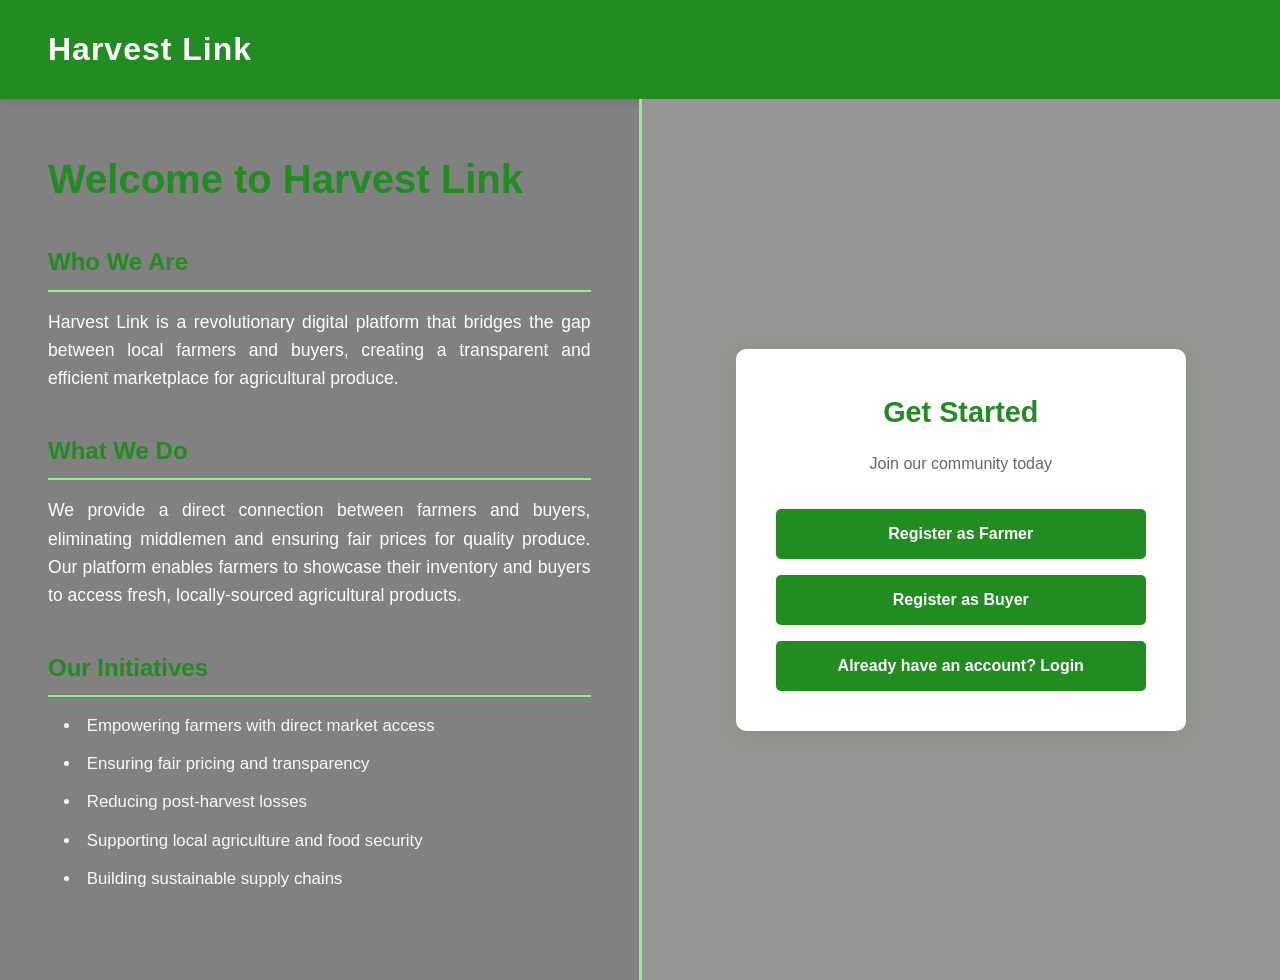
==== templates/index.html @ 9ff5ca47 "working" ====
<!DOCTYPE html>
<html lang="en">
<head>
    <meta charset="UTF-8">
    <meta name="viewport" content="width=device-width, initial-scale=1.0">
    <title>Harvest Link - Connecting Farmers & Buyers</title>
    <link rel="stylesheet" href="/static/css/styles.css">
</head>
<body>
    <div class="landing-page">
        <header>
            <div class="logo">Harvest Link</div>
        </header>

        <div class="main-content">
            <div class="left-half">
    <div class="about-section">
        <h1>Welcome to Harvest Link</h1>

        <div class="info-block">
            <h2>Who We Are</h2>
            <p>Harvest Link is a revolutionary digital platform that bridges the gap between local farmers and buyers, creating a transparent and efficient marketplace for agricultural produce.</p>
        </div>

        <div class="info-block">
            <h2>What We Do</h2>
            <p>We provide a direct connection between farmers and buyers, eliminating middlemen and ensuring fair prices for quality produce. Our platform enables farmers to showcase their inventory and buyers to access fresh, locally-sourced agricultural products.</p>
        </div>

        <div class="info-block">
            <h2>Our Initiatives</h2>
            <ul>
                <li>Empowering farmers with direct market access</li>
                <li>Ensuring fair pricing and transparency</li>
                <li>Reducing post-harvest losses</li>
                <li>Supporting local agriculture and food security</li>
                <li>Building sustainable supply chains</li>
            </ul>
        </div>
    </div>
</div>

            <div class="right-half">
                <video class="background-video" autoplay muted loop>
                    <source src="/static/videos/bg-video.mp4" type="video/mp4">
                </video>

    <div class="video-overlay"></div>
                <div class="auth-container" id="authContainer">
                    <div class="auth-panel" id="choicePanel">
                        <h2>Get Started</h2>
                        <p>Join our community today</p>
                        <div class="button-group">
                            <button class="btn btn-primary" onclick="showRegisterFarmer()">Register as Farmer</button>
                            <button class="btn btn-primary" onclick="showRegisterBuyer()">Register as Buyer</button>
                            <button class="btn btn-secondary" onclick="showLogin()">Already have an account? Login</button>
                        </div>
                    </div>

                    <div class="auth-panel hidden" id="registerFarmerPanel">
                        <h2>Register as Farmer</h2>
                        <form id="farmerRegisterForm" onsubmit="registerFarmer(event)">
                            <div class="form-row">
                                <input type="text" id="farmerFirstName" placeholder="First Name" required>
                                <input type="text" id="farmerLastName" placeholder="Last Name" required>
                            </div>
                            <input type="email" id="farmerEmail" placeholder="Email" required>
                            <input type="tel" id="farmerPhone" placeholder="Phone Number" required>
                            <input type="date" id="farmerDOB" placeholder="Date of Birth" required>
                            <select id="farmerGender" required>
                                <option value="">Select Gender</option>
                                <option value="male">Male</option>
                                <option value="female">Female</option>
                                <option value="other">Other</option>
                            </select>
                            <input type="number" id="farmerExperience" placeholder="Years of Practice" min="0" required>
                            <select id="farmerState" required>
                                <option value="">Select State</option>
                                <option value="Andhra Pradesh">Andhra Pradesh</option>
                                <option value="Arunachal Pradesh">Arunachal Pradesh</option>
                                <option value="Assam">Assam</option>
                                <option value="Bihar">Bihar</option>
                                <option value="Chhattisgarh">Chhattisgarh</option>
                                <option value="Goa">Goa</option>
                                <option value="Gujarat">Gujarat</option>
                                <option value="Haryana">Haryana</option>
                                <option value="Himachal Pradesh">Himachal Pradesh</option>
                                <option value="Jharkhand">Jharkhand</option>
                                <option value="Karnataka">Karnataka</option>
                                <option value="Kerala">Kerala</option>
                                <option value="Madhya Pradesh">Madhya Pradesh</option>
                                <option value="Maharashtra">Maharashtra</option>
                                <option value="Manipur">Manipur</option>
                                <option value="Meghalaya">Meghalaya</option>
                                <option value="Mizoram">Mizoram</option>
                                <option value="Nagaland">Nagaland</option>
                                <option value="Odisha">Odisha</option>
                                <option value="Punjab">Punjab</option>
                                <option value="Rajasthan">Rajasthan</option>
                                <option value="Sikkim">Sikkim</option>
                                <option value="Tamil Nadu">Tamil Nadu</option>
                                <option value="Telangana">Telangana</option>
                                <option value="Tripura">Tripura</option>
                                <option value="Uttar Pradesh">Uttar Pradesh</option>
                                <option value="Uttarakhand">Uttarakhand</option>
                                <option value="West Bengal">West Bengal</option>
                            </select>
                            <input type="password" id="farmerPassword" placeholder="Password" required>
                            <input type="password" id="farmerConfirmPassword" placeholder="Confirm Password" required>
                            <button type="submit" class="btn btn-primary">Register</button>
                            <button type="button" class="btn btn-secondary" onclick="showChoice()">Back</button>
                        </form>
                    </div>

                    <div class="auth-panel hidden" id="registerBuyerPanel">
                        <h2>Register as Buyer</h2>
                        <form id="buyerRegisterForm" onsubmit="registerBuyer(event)">
                            <div class="form-row">
                                <input type="text" id="buyerFirstName" placeholder="First Name" required>
                                <input type="text" id="buyerLastName" placeholder="Last Name" required>
                            </div>
                            <input type="email" id="buyerEmail" placeholder="Email" required>
                            <input type="tel" id="buyerPhone" placeholder="Phone Number" required>
                            <input type="date" id="buyerDOB" placeholder="Date of Birth" required>
                            <select id="buyerGender" required>
                                <option value="">Select Gender</option>
                                <option value="male">Male</option>
                                <option value="female">Female</option>
                                <option value="other">Other</option>
                            </select>
                            <select id="buyerState" required>
                                <option value="">Select State</option>
                                <option value="Andhra Pradesh">Andhra Pradesh</option>
                                <option value="Arunachal Pradesh">Arunachal Pradesh</option>
                                <option value="Assam">Assam</option>
                                <option value="Bihar">Bihar</option>
                                <option value="Chhattisgarh">Chhattisgarh</option>
                                <option value="Goa">Goa</option>
                                <option value="Gujarat">Gujarat</option>
                                <option value="Haryana">Haryana</option>
                                <option value="Himachal Pradesh">Himachal Pradesh</option>
                                <option value="Jharkhand">Jharkhand</option>
                                <option value="Karnataka">Karnataka</option>
                                <option value="Kerala">Kerala</option>
                                <option value="Madhya Pradesh">Madhya Pradesh</option>
                                <option value="Maharashtra">Maharashtra</option>
                                <option value="Manipur">Manipur</option>
                                <option value="Meghalaya">Meghalaya</option>
                                <option value="Mizoram">Mizoram</option>
                                <option value="Nagaland">Nagaland</option>
                                <option value="Odisha">Odisha</option>
                                <option value="Punjab">Punjab</option>
                                <option value="Rajasthan">Rajasthan</option>
                                <option value="Sikkim">Sikkim</option>
                                <option value="Tamil Nadu">Tamil Nadu</option>
                                <option value="Telangana">Telangana</option>
                                <option value="Tripura">Tripura</option>
                                <option value="Uttar Pradesh">Uttar Pradesh</option>
                                <option value="Uttarakhand">Uttarakhand</option>
                                <option value="West Bengal">West Bengal</option>
                            </select>
                            <input type="text" id="buyerBusinessName" placeholder="Business Name (Optional)">
                            <input type="password" id="buyerPassword" placeholder="Password" required>
                            <input type="password" id="buyerConfirmPassword" placeholder="Confirm Password" required>
                            <button type="submit" class="btn btn-primary">Register</button>
                            <button type="button" class="btn btn-secondary" onclick="showChoice()">Back</button>
                        </form>
                    </div>

                    <div class="auth-panel hidden" id="loginPanel">
                        <h2>Login</h2>
                        <form id="loginForm" onsubmit="login(event)">
                            <input type="email" id="loginEmail" placeholder="Email" required>
                            <input type="password" id="loginPassword" placeholder="Password" required>
                            <button type="submit" class="btn btn-primary">Login</button>
                            <button type="button" class="btn btn-secondary" onclick="showChoice()">Back</button>
                        </form>
                    </div>
                </div>
            </div>
        </div>
    </div>

    <script src="/static/js/script.js"></script>
</body>
</html>
---- static/css/styles.css ----
/* Reset and Base Styles */
* {
    margin: 0;
    padding: 0;
    box-sizing: border-box;
}

body {
    font-family: 'Segoe UI', Tahoma, Geneva, Verdana, sans-serif;
    background-color: #F5F5F5;
    color: #4A4A4A;
    line-height: 1.6;
}

/* Landing Page Styles */
.landing-page {
    min-height: 100vh;
    display: flex;
    flex-direction: column;
}

header {
    background-color: #228B22;
    padding: 1.5rem 3rem;
    box-shadow: 0 2px 10px rgba(0,0,0,0.1);
}

.logo {
    font-size: 2rem;
    font-weight: bold;
    color: #FFFFFF;
    letter-spacing: 1px;
}

.main-content {
    display: flex;
    flex: 1;
    min-height: calc(100vh - 80px);
}

.left-half, .right-half {
    flex: 1;
    padding: 3rem;
    overflow-y: auto;
    scrollbar-width: none; /* Firefox */
    -ms-overflow-style: none; /* IE 10+ */
}

.left-half::-webkit-scrollbar,
.right-half::-webkit-scrollbar {
    display: none; /* Chrome, Safari, Edge */
}

.left-half {
    background-image: url('images/bg-image.jpeg');
    background-size: cover;
    background-position: center;
    background-repeat: no-repeat;
    border-right: 3px solid #90EE90;
    position: relative;
    overflow-y: auto;
    padding: 3rem;
}

.left-half::before {
    content: '';
    position: absolute;
    top: 0;
    left: 0;
    right: 0;
    bottom: 0;
    background-color: rgba(10, 10, 10, 0.492);
    z-index: 1;
    pointer-events: none;
}

.right-half {
    background-color: #FAF8F5;
    display: flex;
    align-items: center;
    justify-content: center;
    position: relative;
    overflow: hidden;
}

/* About Section */
.about-section {
    position: relative;
    z-index: 2;
}

.about-section h1 {
    color: #228B22;
    font-size: 2.5rem;
    margin-bottom: 2rem;
}

.info-block {
    margin-bottom: 2.5rem;
}

.info-block h2 {
    color: #228B22;
    font-size: 1.5rem;
    margin-bottom: 1rem;
    border-bottom: 2px solid #90EE90;
    padding-bottom: 0.5rem;
}

.info-block p {
    color: #fffefe;
    font-size: 1.1rem;
    margin-bottom: 1rem;
    text-align: justify;
}

.info-block ul {
    list-style-position: inside;
    color: #fff8f8;
    font-size: 1.05rem;
}

.info-block li {
    margin-bottom: 0.7rem;
    padding-left: 1rem;
}

/* Auth Container */
.auth-container {
    background-color: #FFFFFF;
    padding: 2.5rem;
    border-radius: 10px;
    box-shadow: 0 4px 20px rgba(34, 139, 34, 0.15);
    width: 100%;
    max-width: 450px;
    position: relative;
    z-index: 3;
}

.auth-panel h2 {
    color: #228B22;
    margin-bottom: 1rem;
    text-align: center;
    font-size: 1.8rem;
}

.auth-panel p {
    text-align: center;
    color: #666;
    margin-bottom: 2rem;
}

/* Form Styles */
form {
    display: flex;
    flex-direction: column;
    gap: 1rem;
}

.form-row {
    display: flex;
    gap: 1rem;
}

.form-row input {
    flex: 1;
}

input, select, textarea {
    padding: 0.9rem;
    border: 2px solid #90EE90;
    border-radius: 5px;
    font-size: 1rem;
    transition: border-color 0.3s;
    background-color: #FFFFFF;
}

input:focus, select:focus, textarea:focus {
    outline: none;
    border-color: #228B22;
}

input[type="date"] {
    color: #4A4A4A;
}
.farmers-section {
    margin: 2rem 0;
}
.farmers-section h2 {
    color: #228B22;
    font-size: 2rem;
    margin-bottom: 1rem;
}
.farmers-grid {
    display: grid;
    grid-template-columns: repeat(2, 1fr);
    gap: 2rem;
}
.farmer-card {
    background-color: #FAF8F5;
    border: 2px solid #90EE90;
    border-radius: 10px;
    padding: 1.5rem;
    box-shadow: 0 2px 10px rgba(34, 139, 34, 0.08);
    display: flex;
    flex-direction: column;
    align-items: center;
    max-width: 100%;
    min-width: 0;
}
.farmer-card img {
    width: 300px;
    height: 300px;
    object-fit: cover;
    border-radius: 12px;
    margin-bottom: 1rem;
}
.farmer-description {
    font-size: 1.08rem;
    color: #4A4A4A;
    text-align: center;
    margin: 0;
    line-height: 1.5;
}
@media (max-width: 900px) {
    .farmers-grid {
        grid-template-columns: 1fr;
    }
}


/* Button Styles */
.button-group {
    display: flex;
    flex-direction: column;
    gap: 1rem;
    margin-top: 1rem;
}

.btn {
    padding: 1rem;
    border: none;
    border-radius: 5px;
    font-size: 1rem;
    font-weight: 600;
    cursor: pointer;
    transition: all 0.3s;
    text-align: center;
}

.btn-primary {
    background-color: #228B22;
    color: #FFFFFF;
}

.btn-primary:hover {
    background-color: #1A6B1A;
    transform: translateY(-2px);
    box-shadow: 0 4px 10px rgba(34, 139, 34, 0.3);
}

.btn-secondary {
    background-color: #228B22;
    color: #FFFFFF;
}

.btn-secondary:hover {
    background-color: #228B22;
    transform: translateY(-2px);
}

.btn-danger {
    background-color: #C85A54;
    color: #FFFFFF;
}

.btn-danger:hover {
    background-color: #A84842;
}

.btn-success {
    background-color: #5A8B5A;
    color: #FFFFFF;
}

.btn-success:hover {
    background-color: #4A734A;
}

/* Dashboard Styles */
.dashboard {
    min-height: 100vh;
    background-color: #FAF8F5;
}

.dashboard-header {
    background-color: #228B22;
    padding: 1.2rem 3rem;
    display: flex;
    justify-content: space-between;
    align-items: center;
    box-shadow: 0 2px 10px rgba(0,0,0,0.1);
}

.user-info {
    display: flex;
    align-items: center;
    gap: 1rem;
    position: relative;
}

.user-type {
    background-color: #90EE90;
    padding: 0.5rem 1rem;
    border-radius: 20px;
    color: #FFFFFF;
    font-weight: 600;
    font-size: 0.9rem;
}

.profile-circle {
    width: 45px;
    height: 45px;
    border-radius: 50%;
    background-color: #FFFFFF;
    display: flex;
    align-items: center;
    justify-content: center;
    font-weight: bold;
    color: #228B22;
    cursor: pointer;
    font-size: 1.1rem;
    transition: all 0.3s;
}

.profile-circle:hover {
    background-color: #90EE90;
    transform: scale(1.05);
}

.profile-menu {
    position: absolute;
    top: 60px;
    right: 0;
    background-color: #FFFFFF;
    border-radius: 8px;
    box-shadow: 0 4px 15px rgba(0,0,0,0.2);
    padding: 1rem;
    min-width: 200px;
    z-index: 1000;
}

.profile-name {
    color: #228B22;
    font-weight: 600;
    margin-bottom: 0.8rem;
    padding-bottom: 0.8rem;
    border-bottom: 1px solid #90EE90;
}

.profile-menu button {
    width: 100%;
    padding: 0.6rem;
    background-color: #C85A54;
    color: #FFFFFF;
    border: none;
    border-radius: 5px;
    cursor: pointer;
    font-weight: 600;
    transition: background-color 0.3s;
}

.profile-menu button:hover {
    background-color: #A84842;
}

/* Dashboard Content */
.dashboard-content {
    padding: 2rem 3rem;
    max-width: 1400px;
    margin: 0 auto;
}

.dashboard-section {
    background-color: #FFFFFF;
    border-radius: 10px;
    padding: 2rem;
    margin-bottom: 2rem;
    box-shadow: 0 2px 15px rgba(34, 139, 34, 0.1);
}

.section-header {
    display: flex;
    justify-content: space-between;
    align-items: center;
    margin-bottom: 1.5rem;
    padding-bottom: 1rem;
    border-bottom: 2px solid #90EE90;
}

/* Health Benefits Cards */
.health-cards {
    display: grid;
    grid-template-columns: repeat(auto-fill, minmax(160px, 1fr));
    gap: 1rem;
}

.health-card {
    border: 2px solid #90EE90;
    border-radius: 10px;
    padding: 1rem;
    background-color: #FAF8F5;
    box-shadow: 0 2px 8px rgba(34, 139, 34, 0.1);
    text-align: center;
}

.health-card h3 {
    color: #228B22;
    font-size: 1.2rem;
    margin-bottom: 0.5rem;
}

.health-card ul {
    color: #4A4A4A;
    font-size: 1rem;
    line-height: 1.6;
    list-style-type: disc;
    padding-left: 1.5rem;
    margin: 0;
}

.health-card ul li {
    margin-bottom: 0.6rem;
}

.section-header h2 {
    color: #228B22;
    font-size: 1.8rem;
}

/* Inventory Grid */
.inventory-grid {
    display: grid;
    grid-template-columns: repeat(auto-fill, minmax(300px, 1fr));
    gap: 1.5rem;
}

.inventory-item {
    background-color: #FAF8F5;
    border: 2px solid #90EE90;
    border-radius: 8px;
    padding: 1.5rem;
    transition: all 0.3s;
}

.inventory-item:hover {
    transform: translateY(-5px);
    box-shadow: 0 6px 20px rgba(34, 139, 34, 0.15);
}

.inventory-item h3 {
    color: #228B22;
    font-size: 1.4rem;
    margin-bottom: 1rem;
}

.inventory-details {
    margin-bottom: 1rem;
}

.inventory-details p {
    margin-bottom: 0.5rem;
    color: #4A4A4A;
}

.inventory-details strong {
    color: #228B22;
}

.quality-badge {
    display: inline-block;
    padding: 0.3rem 0.8rem;
    border-radius: 15px;
    font-size: 0.85rem;
    font-weight: 600;
    margin-left: 0.5rem;
}

.quality-excellent {
    background-color: #D4EDDA;
    color: #155724;
}

.quality-average {
    background-color: #FFF3CD;
    color: #856404;
}

.quality-poor {
    background-color: #F8D7DA;
    color: #721C24;
}

.inventory-actions {
    display: flex;
    gap: 0.5rem;
    margin-top: 1rem;
}

.inventory-actions button {
    flex: 1;
    padding: 0.6rem;
    font-size: 0.9rem;
}

/* Orders Container */
.orders-container {
    display: grid;
    grid-template-columns: repeat(auto-fill, minmax(350px, 1fr));
    gap: 1.5rem;
}

.order-card {
    background-color: #FAF8F5;
    border: 2px solid #90EE90;
    border-radius: 8px;
    padding: 1.5rem;
}

.order-card h3 {
    color: #228B22;
    margin-bottom: 1rem;
    font-size: 1.3rem;
}

.order-details p {
    margin-bottom: 0.5rem;
    color: #4A4A4A;
}

.order-details strong {
    color: #228B22;
}

.contact-info {
    background-color: #D0E8D0;
    padding: 1rem;
    border-radius: 5px;
    margin: 1rem 0;
}

.contact-info h4 {
    color: #228B22;
    margin-bottom: 0.5rem;
}

.order-actions {
    margin-top: 1rem;
}

.order-actions button {
    width: 100%;
}

/* Filter Controls */
.filter-controls {
    display: flex;
    gap: 1rem;
    flex-wrap: wrap;
}

.filter-controls input,
.filter-controls select {
    padding: 0.7rem;
    border: 2px solid #90EE90;
    border-radius: 5px;
    font-size: 0.95rem;
}

.filter-controls input {
    flex: 1;
    min-width: 200px;
}

.filter-controls select {
    min-width: 150px;
}

/* Modal Styles */
.modal {
    display: none;
    position: fixed;
    z-index: 1000;
    left: 0;
    top: 0;
    width: 100vw;
    height: 100vh;
    background-color: rgba(0, 0, 0, 0.5);
    align-items: center;
    justify-content: center;
    overflow-y: auto;
}

.modal.hidden {
    display: none;
}

.modal.active {
    display: flex;
}

.modal-content {
    background: white;
    border-radius: 8px;
    padding: 1.5rem 2rem;
    max-width: 500px;
    width: 100%;
    box-shadow: 0 4px 25px rgba(0, 0, 0, 0.15);
    position: relative;
}

.modal-header {
    display: flex;
    justify-content: space-between;
    align-items: center;
    margin-bottom: 1.5rem;
    padding-bottom: 1rem;
    border-bottom: 2px solid #90EE90;
}

.modal-header h2 {
    color: #228B22;
    font-size: 1.6rem;
}

.close {
    cursor: pointer;
    font-size: 1.8rem;
    color: #228B22;
    font-weight: 700;
    position: absolute;
    right: 1rem;
    top: 1rem;
    transition: color 0.3s ease;
}

.close:hover {
    color: #C85A54;
}

/* Utility Classes */
.hidden {
    display: none !important;
}

.empty-state {
    text-align: center;
    padding: 3rem;
    color: #999;
    font-size: 1.1rem;
}

.empty-state p {
    margin-bottom: 1rem;
}

/* Responsive Design */
@media (max-width: 968px) {
    .main-content {
        flex-direction: column;
    }
    .left-half, .right-half {
        padding: 2rem;
    }
    .left-half {
        border-right: none;
        border-bottom: 3px solid #90EE90;
    }
    .dashboard-content {
        padding: 1.5rem;
    }
    .inventory-grid,
    .stock-grid,
    .orders-container {
        grid-template-columns: 1fr;
    }
    .filter-controls {
        flex-direction: column;
    }
    .filter-controls input,
    .filter-controls select {
        width: 100%;
    }
}

@media (max-width: 600px) {
    header, .dashboard-header {
        padding: 1rem;
    }
    .logo {
        font-size: 1.5rem;
    }
    .about-section h1 {
        font-size: 2rem;
    }
    .section-header {
        flex-direction: column;
        align-items: flex-start;
        gap: 1rem;
    }
    .section-header button {
        width: 100%;
    }
    .form-row {
        flex-direction: column;
    }
}

/* Scrollbar Styling */
::-webkit-scrollbar {
    width: 10px;
}

::-webkit-scrollbar-track {
    background: #F5F5F5;
}

::-webkit-scrollbar-thumb {
    background: #90EE90;
    border-radius: 5px;
}

::-webkit-scrollbar-thumb:hover {
    background: #228B22;
}

/* Video Background Styles */
.background-video {
    position: absolute;
    top: 0;
    left: 0;
    width: 100%;
    height: 100%;
    object-fit: cover;
    z-index: 1;
}

.video-overlay {
    position: absolute;
    top: 0;
    left: 0;
    width: 100%;
    height: 100%;
    background-color: rgba(0, 0, 0, 0.4);
    z-index: 2;
}

/* Hide scrollbar for all browsers */
body, .left-half, .right-half, .main-content {
    scrollbar-width: none;       /* Firefox */
    -ms-overflow-style: none;    /* IE 10+ */
}
body::-webkit-scrollbar,
.left-half::-webkit-scrollbar,
.right-half::-webkit-scrollbar,
.main-content::-webkit-scrollbar {
    display: none;               /* Chrome, Safari, Opera */
}
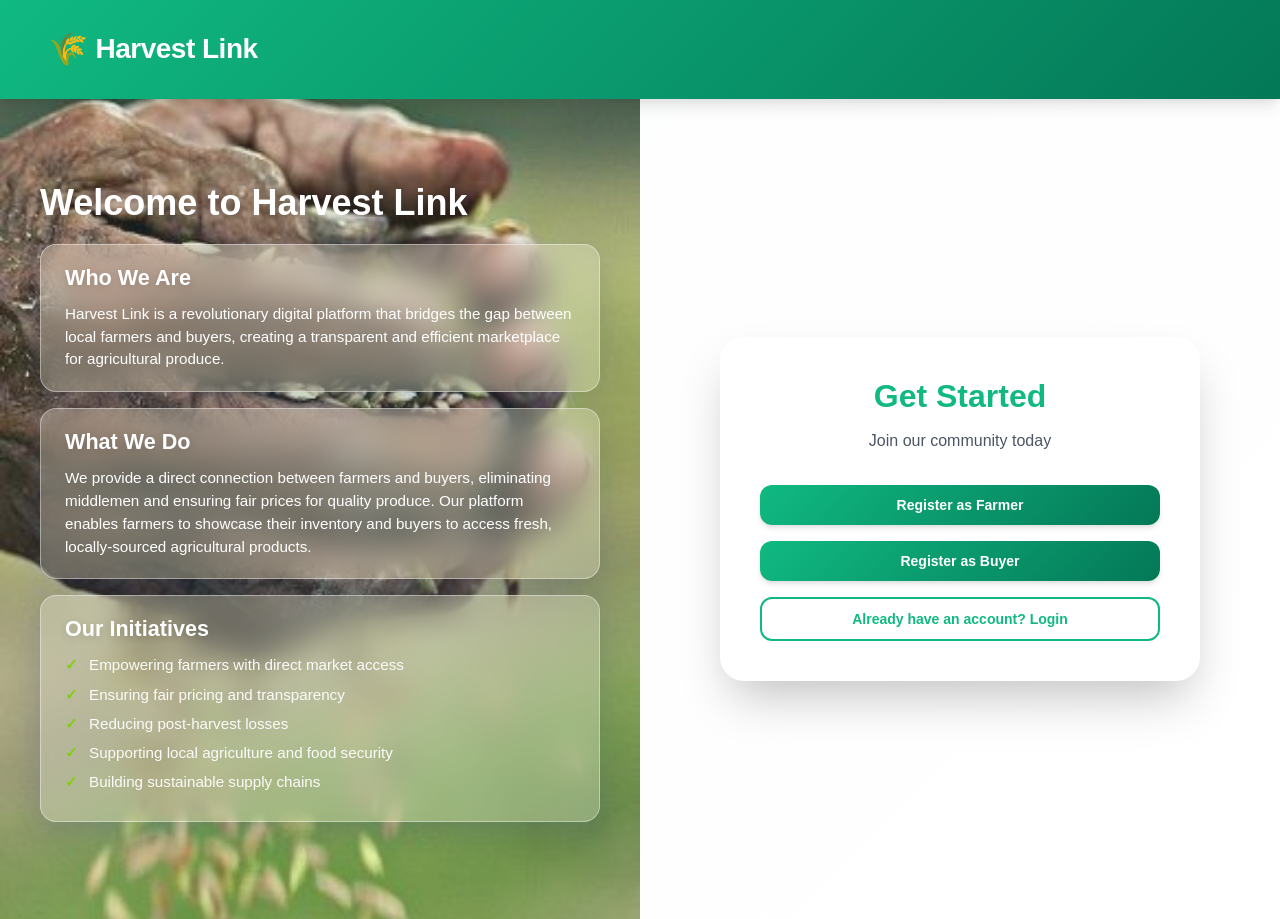
==== commit 40d16852: "feat: MongoDB migration with production security - Migrated from JSON file storage to MongoDB Atlas " ====
--- a/templates/index.html
+++ b/templates/index.html
@@ -3,6 +3,20 @@
 <head>
     <meta charset="UTF-8">
     <meta name="viewport" content="width=device-width, initial-scale=1.0">
+    <meta name="description" content="Harvest Link - A revolutionary digital platform connecting farmers directly with buyers, ensuring fair prices and quality produce.">
+    <meta name="keywords" content="agriculture, farmers, buyers, marketplace, fresh produce, local farming">
+    <meta name="author" content="Harvest Link">
+    <meta http-equiv="X-UA-Compatible" content="IE=edge">
+    
+    <!-- Open Graph / Social Media -->
+    <meta property="og:type" content="website">
+    <meta property="og:title" content="Harvest Link - Connecting Farmers & Buyers">
+    <meta property="og:description" content="Bridging the gap between local farmers and buyers with transparent, efficient marketplace">
+    <meta property="og:image" content="/static/images/og-image.jpg">
+    
+    <!-- Theme Color -->
+    <meta name="theme-color" content="#10b981">
+    
     <title>Harvest Link - Connecting Farmers & Buyers</title>
     <link rel="stylesheet" href="/static/css/styles.css">
 </head>
@@ -181,6 +195,7 @@
         </div>
     </div>
 
+    <script src="/static/js/utils.js"></script>
     <script src="/static/js/script.js"></script>
 </body>
 </html>
--- a/static/css/styles.css
+++ b/static/css/styles.css
@@ -1,740 +1,596 @@
-/* Reset and Base Styles */
-* {
+:root {
+    /* Modern Color Palette */
+    --primary-green: #10b981;
+    --primary-green-dark: #059669;
+    --primary-green-light: #34d399;
+    --primary-green-lighter: #d1fae5;
+    
+    --secondary-emerald: #047857;
+    --accent-lime: #84cc16;
+    --accent-amber: #f59e0b;
+    
+    /* Neutral Colors */
+    --gray-50: #f9fafb;
+    --gray-100: #f3f4f6;
+    --gray-200: #e5e7eb;
+    --gray-300: #d1d5db;
+    --gray-400: #9ca3af;
+    --gray-500: #6b7280;
+    --gray-600: #4b5563;
+    --gray-700: #374151;
+    --gray-800: #1f2937;
+    --gray-900: #111827;
+    
+    /* Status Colors */
+    --success: #10b981;
+    --warning: #f59e0b;
+    --error: #ef4444;
+    --info: #3b82f6;
+    
+    /* Background Colors */
+    --bg-primary: #ffffff;
+    --bg-secondary: #f9fafb;
+    --bg-tertiary: #f3f4f6;
+    --bg-dark: #111827;
+    
+    /* Text Colors */
+    --text-primary: #111827;
+    --text-secondary: #4b5563;
+    --text-tertiary: #6b7280;
+    --text-light: #9ca3af;
+    --text-inverse: #ffffff;
+    
+    /* Shadows */
+    --shadow-sm: 0 1px 2px 0 rgba(0, 0, 0, 0.05);
+    --shadow-md: 0 4px 6px -1px rgba(0, 0, 0, 0.1), 0 2px 4px -1px rgba(0, 0, 0, 0.06);
+    --shadow-lg: 0 10px 15px -3px rgba(0, 0, 0, 0.1), 0 4px 6px -2px rgba(0, 0, 0, 0.05);
+    --shadow-xl: 0 20px 25px -5px rgba(0, 0, 0, 0.1), 0 10px 10px -5px rgba(0, 0, 0, 0.04);
+    --shadow-2xl: 0 25px 50px -12px rgba(0, 0, 0, 0.25);
+    --shadow-green: 0 10px 25px -5px rgba(16, 185, 129, 0.2);
+    
+    /* Border Radius */
+    --radius-sm: 0.375rem;
+    --radius-md: 0.5rem;
+    --radius-lg: 0.75rem;
+    --radius-xl: 1rem;
+    --radius-2xl: 1.5rem;
+    --radius-full: 9999px;
+    
+    /* Transitions */
+    --transition-fast: 150ms cubic-bezier(0.4, 0, 0.2, 1);
+    --transition-base: 200ms cubic-bezier(0.4, 0, 0.2, 1);
+    --transition-slow: 300ms cubic-bezier(0.4, 0, 0.2, 1);
+    
+    /* Typography */
+    --font-sans: -apple-system, BlinkMacSystemFont, 'Segoe UI', 'Inter', 'Roboto', 'Helvetica Neue', Arial, sans-serif;
+    --font-weight-normal: 400;
+    --font-weight-medium: 500;
+    --font-weight-semibold: 600;
+    --font-weight-bold: 700;
+}
+
+/* =================================================================
+   RESET & BASE STYLES
+   ================================================================= */
+*, *::before, *::after {
     margin: 0;
     padding: 0;
     box-sizing: border-box;
 }
 
+html {
+    font-size: 16px;
+    -webkit-font-smoothing: antialiased;
+    -moz-osx-font-smoothing: grayscale;
+    scroll-behavior: smooth;
+    overflow: hidden;
+}
+
+html::-webkit-scrollbar {
+    display: none;
+}
+
+html {
+    scrollbar-width: none;
+    -ms-overflow-style: none;
+}
+
 body {
-    font-family: 'Segoe UI', Tahoma, Geneva, Verdana, sans-serif;
-    background-color: #F5F5F5;
-    color: #4A4A4A;
+    font-family: var(--font-sans);
+    background-color: var(--bg-secondary);
+    color: var(--text-primary);
     line-height: 1.6;
-}
-
-/* Landing Page Styles */
+    overflow-x: hidden;
+}
+
+body::-webkit-scrollbar {
+    display: none;
+}
+
+body {
+    scrollbar-width: none;
+    -ms-overflow-style: none;
+}
+
+/* Custom Scrollbar - Hidden */
+::-webkit-scrollbar {
+    display: none;
+}
+
+* {
+    scrollbar-width: none;
+    -ms-overflow-style: none;
+}
+
+/* Selection */
+::selection {
+    background-color: var(--primary-green-light);
+    color: var(--text-inverse);
+}
+
+/* =================================================================
+   TYPOGRAPHY
+   ================================================================= */
+h1, h2, h3, h4, h5, h6 {
+    font-weight: var(--font-weight-bold);
+    line-height: 1.2;
+    color: var(--text-primary);
+}
+
+h1 { font-size: 2.5rem; }
+h2 { font-size: 2rem; }
+h3 { font-size: 1.5rem; }
+h4 { font-size: 1.25rem; }
+h5 { font-size: 1.125rem; }
+h6 { font-size: 1rem; }
+
+p {
+    margin-bottom: 1rem;
+    color: var(--text-secondary);
+}
+
+a {
+    color: var(--primary-green);
+    text-decoration: none;
+    transition: color var(--transition-fast);
+}
+
+a:hover {
+    color: var(--primary-green-dark);
+}
+
+/* =================================================================
+   LOADING SPINNER & ANIMATIONS
+   ================================================================= */
+@keyframes spin {
+    to { transform: rotate(360deg); }
+}
+
+@keyframes fadeIn {
+    from { opacity: 0; }
+    to { opacity: 1; }
+}
+
+@keyframes slideDown {
+    from {
+        opacity: 0;
+        transform: translateY(-10px);
+    }
+    to {
+        opacity: 1;
+        transform: translateY(0);
+    }
+}
+
+@keyframes slideUp {
+    from {
+        opacity: 0;
+        transform: translateY(10px);
+    }
+    to {
+        opacity: 1;
+        transform: translateY(0);
+    }
+}
+
+@keyframes scaleIn {
+    from {
+        opacity: 0;
+        transform: scale(0.95);
+    }
+    to {
+        opacity: 1;
+        transform: scale(1);
+    }
+}
+
+@keyframes pulse {
+    0%, 100% { opacity: 1; }
+    50% { opacity: 0.5; }
+}
+
+.loading-spinner {
+    display: inline-block;
+    width: 40px;
+    height: 40px;
+    border: 4px solid var(--gray-200);
+    border-top-color: var(--primary-green);
+    border-radius: 50%;
+    animation: spin 0.8s linear infinite;
+}
+
+/* =================================================================
+   TOAST NOTIFICATIONS
+   ================================================================= */
+.toast-container {
+    position: fixed;
+    top: 1.5rem;
+    right: 1.5rem;
+    z-index: 9999;
+    display: flex;
+    flex-direction: column;
+    gap: 0.75rem;
+    max-width: 400px;
+}
+
+.toast {
+    padding: 1rem 1.25rem;
+    border-radius: var(--radius-lg);
+    background: var(--bg-primary);
+    box-shadow: var(--shadow-xl);
+    display: flex;
+    align-items: center;
+    gap: 0.75rem;
+    animation: slideDown var(--transition-base);
+    border-left: 4px solid var(--primary-green);
+}
+
+.toast.success { border-left-color: var(--success); }
+.toast.error { border-left-color: var(--error); }
+.toast.warning { border-left-color: var(--warning); }
+.toast.info { border-left-color: var(--info); }
+
+.toast-icon {
+    width: 24px;
+    height: 24px;
+    flex-shrink: 0;
+}
+
+.toast-message {
+    flex: 1;
+    font-size: 0.875rem;
+    font-weight: var(--font-weight-medium);
+    color: var(--text-primary);
+}
+
+.toast-close {
+    background: none;
+    border: none;
+    color: var(--text-tertiary);
+    cursor: pointer;
+    padding: 0;
+    font-size: 1.25rem;
+    line-height: 1;
+    transition: color var(--transition-fast);
+}
+
+.toast-close:hover {
+    color: var(--text-primary);
+}
+
+/* =================================================================
+   BUTTONS
+   ================================================================= */
+.btn {
+    display: inline-flex;
+    align-items: center;
+    justify-content: center;
+    gap: 0.5rem;
+    padding: 0.75rem 1.5rem;
+    border: none;
+    border-radius: var(--radius-lg);
+    font-size: 0.875rem;
+    font-weight: var(--font-weight-semibold);
+    cursor: pointer;
+    transition: all var(--transition-base);
+    text-decoration: none;
+    white-space: nowrap;
+    user-select: none;
+    outline: none;
+    position: relative;
+    overflow: hidden;
+}
+
+.btn:disabled {
+    opacity: 0.5;
+    cursor: not-allowed;
+    pointer-events: none;
+}
+
+.btn-primary {
+    background: linear-gradient(135deg, var(--primary-green) 0%, var(--secondary-emerald) 100%);
+    color: var(--text-inverse);
+    box-shadow: var(--shadow-md);
+}
+
+.btn-primary:hover {
+    transform: translateY(-2px);
+    box-shadow: var(--shadow-green);
+}
+
+.btn-primary:active {
+    transform: translateY(0);
+}
+
+.btn-secondary {
+    background: var(--bg-primary);
+    color: var(--primary-green);
+    border: 2px solid var(--primary-green);
+}
+
+.btn-secondary:hover {
+    background: var(--primary-green-lighter);
+}
+
+.btn-success {
+    background: var(--success);
+    color: var(--text-inverse);
+}
+
+.btn-success:hover {
+    background: #059669;
+    transform: translateY(-2px);
+    box-shadow: var(--shadow-md);
+}
+
+.btn-danger {
+    background: var(--error);
+    color: var(--text-inverse);
+}
+
+.btn-danger:hover {
+    background: #dc2626;
+    transform: translateY(-2px);
+    box-shadow: var(--shadow-md);
+}
+
+.btn-warning {
+    background: var(--warning);
+    color: var(--text-inverse);
+}
+
+.btn-warning:hover {
+    background: #d97706;
+}
+
+.btn-ghost {
+    background: transparent;
+    color: var(--text-secondary);
+}
+
+.btn-ghost:hover {
+    background: var(--gray-100);
+}
+
+.btn-sm {
+    padding: 0.5rem 1rem;
+    font-size: 0.813rem;
+}
+
+.btn-lg {
+    padding: 1rem 2rem;
+    font-size: 1rem;
+}
+
+/* =================================================================
+   FORM ELEMENTS
+   ================================================================= */
+input, select, textarea {
+    width: 100%;
+    padding: 0.875rem 1rem;
+    border: 2px solid var(--gray-200);
+    border-radius: var(--radius-md);
+    font-size: 0.938rem;
+    font-family: inherit;
+    color: var(--text-primary);
+    background-color: var(--bg-primary);
+    transition: all var(--transition-base);
+    outline: none;
+}
+
+input:focus, select:focus, textarea:focus {
+    border-color: var(--primary-green);
+    box-shadow: 0 0 0 3px var(--primary-green-lighter);
+}
+
+input::placeholder, textarea::placeholder {
+    color: var(--text-light);
+}
+
+input:disabled, select:disabled, textarea:disabled {
+    background-color: var(--gray-100);
+    cursor: not-allowed;
+    opacity: 0.6;
+}
+
+.form-row {
+    display: grid;
+    grid-template-columns: repeat(2, 1fr);
+    gap: 1rem;
+}
+
+.form-group {
+    margin-bottom: 1.25rem;
+}
+
+.form-label {
+    display: block;
+    margin-bottom: 0.5rem;
+    font-size: 0.875rem;
+    font-weight: var(--font-weight-medium);
+    color: var(--text-primary);
+}
+
+.form-error {
+    margin-top: 0.5rem;
+    font-size: 0.813rem;
+    color: var(--error);
+}
+
+/* =================================================================
+   LANDING PAGE
+   ================================================================= */
 .landing-page {
     min-height: 100vh;
     display: flex;
     flex-direction: column;
-}
-
+    background: var(--bg-secondary);
+    overflow: hidden;
+}
+
+.landing-page::-webkit-scrollbar {
+    display: none;
+}
+
+.landing-page {
+    scrollbar-width: none;
+    -ms-overflow-style: none;
+}
+
+/* Header */
 header {
-    background-color: #228B22;
+    background: linear-gradient(135deg, var(--primary-green) 0%, var(--secondary-emerald) 100%);
     padding: 1.5rem 3rem;
-    box-shadow: 0 2px 10px rgba(0,0,0,0.1);
+    box-shadow: var(--shadow-lg);
+    position: sticky;
+    top: 0;
+    z-index: 100;
+    animation: slideDown var(--transition-slow);
 }
 
 .logo {
+    font-size: 1.75rem;
+    font-weight: var(--font-weight-bold);
+    color: var(--text-inverse);
+    letter-spacing: -0.5px;
+    display: flex;
+    align-items: center;
+    gap: 0.5rem;
+}
+
+.logo::before {
+    content: "🌾";
     font-size: 2rem;
-    font-weight: bold;
-    color: #FFFFFF;
-    letter-spacing: 1px;
-}
-
+}
+
+/* Main Content */
 .main-content {
-    display: flex;
+    display: grid;
+    grid-template-columns: 1fr 1fr;
     flex: 1;
     min-height: calc(100vh - 80px);
 }
 
-.left-half, .right-half {
-    flex: 1;
-    padding: 3rem;
-    overflow-y: auto;
-    scrollbar-width: none; /* Firefox */
-    -ms-overflow-style: none; /* IE 10+ */
-}
-
-.left-half::-webkit-scrollbar,
-.right-half::-webkit-scrollbar {
-    display: none; /* Chrome, Safari, Edge */
-}
-
+/* Left Half - About Section */
 .left-half {
-    background-image: url('images/bg-image.jpeg');
+    background: linear-gradient(135deg, rgba(155, 255, 222, 0.114) 0%, rgba(86, 226, 186, 0.145) 100%),
+                url('../images/bg-image.jpeg');
     background-size: cover;
     background-position: center;
     background-repeat: no-repeat;
-    border-right: 3px solid #90EE90;
+    padding: 2rem 2.5rem;
+    display: flex;
+    align-items: center;
+    justify-content: center;
     position: relative;
     overflow-y: auto;
+    scrollbar-width: none; /* Firefox */
+    -ms-overflow-style: none; /* IE and Edge */
+}
+
+.left-half::-webkit-scrollbar {
+    display: none; /* Chrome, Safari, Opera */
+}
+
+.about-section {
+    max-width: 600px;
+    animation: slideUp var(--transition-slow);
+}
+
+.about-section h1 {
+    color: var(--text-inverse);
+    font-size: 2.25rem;
+    margin-bottom: 1.25rem;
+    text-shadow: 0 2px 10px rgba(0, 0, 0, 0.2);
+}
+
+.info-block {
+    background: rgba(255, 255, 255, 0.25);
+    backdrop-filter: blur(16px);
+    border: 1px solid rgba(255, 255, 255, 0.4);
+    border-radius: var(--radius-xl);
+    padding: 1.25rem 1.5rem;
+    margin-bottom: 1rem;
+    transition: all var(--transition-base);
+    box-shadow: 0 8px 32px 0 rgba(31, 38, 135, 0.2);
+}
+
+.info-block:hover {
+    background: rgba(255, 255, 255, 0.3);
+    transform: translateY(-5px);
+    box-shadow: 0 12px 40px 0 rgba(31, 38, 135, 0.25);
+}
+
+.info-block h2 {
+    color: var(--text-inverse);
+    font-size: 1.35rem;
+    margin-bottom: 0.75rem;
+    font-weight: var(--font-weight-bold);
+    text-shadow: 0 2px 8px rgba(0, 0, 0, 0.15);
+}
+
+.info-block p {
+    color: rgba(255, 255, 255, 1);
+    font-size: 0.95rem;
+    line-height: 1.5;
+    text-align: left;
+    margin-bottom: 0;
+}
+
+.info-block ul {
+    list-style: none;
+    padding-left: 0;
+}
+
+.info-block li {
+    color: rgba(255, 255, 255, 0.95);
+    font-size: 0.95rem;
+    margin-bottom: 0.5rem;
+    padding-left: 1.5rem;
+    position: relative;
+    line-height: 1.4;
+}
+
+.info-block li::before {
+    content: "✓";
+    position: absolute;
+    left: 0;
+    color: var(--accent-lime);
+    font-weight: bold;
+}
+
+/* Right Half - Auth Section */
+.right-half {
+    background: var(--bg-primary);
+    display: flex;
+    align-items: center;
+    justify-content: center;
     padding: 3rem;
-}
-
-.left-half::before {
-    content: '';
-    position: absolute;
-    top: 0;
-    left: 0;
-    right: 0;
-    bottom: 0;
-    background-color: rgba(10, 10, 10, 0.492);
-    z-index: 1;
-    pointer-events: none;
-}
-
-.right-half {
-    background-color: #FAF8F5;
-    display: flex;
-    align-items: center;
-    justify-content: center;
     position: relative;
     overflow: hidden;
 }
 
-/* About Section */
-.about-section {
-    position: relative;
-    z-index: 2;
-}
-
-.about-section h1 {
-    color: #228B22;
-    font-size: 2.5rem;
-    margin-bottom: 2rem;
-}
-
-.info-block {
-    margin-bottom: 2.5rem;
-}
-
-.info-block h2 {
-    color: #228B22;
-    font-size: 1.5rem;
-    margin-bottom: 1rem;
-    border-bottom: 2px solid #90EE90;
-    padding-bottom: 0.5rem;
-}
-
-.info-block p {
-    color: #fffefe;
-    font-size: 1.1rem;
-    margin-bottom: 1rem;
-    text-align: justify;
-}
-
-.info-block ul {
-    list-style-position: inside;
-    color: #fff8f8;
-    font-size: 1.05rem;
-}
-
-.info-block li {
-    margin-bottom: 0.7rem;
-    padding-left: 1rem;
-}
-
-/* Auth Container */
-.auth-container {
-    background-color: #FFFFFF;
-    padding: 2.5rem;
-    border-radius: 10px;
-    box-shadow: 0 4px 20px rgba(34, 139, 34, 0.15);
-    width: 100%;
-    max-width: 450px;
-    position: relative;
-    z-index: 3;
-}
-
-.auth-panel h2 {
-    color: #228B22;
-    margin-bottom: 1rem;
-    text-align: center;
-    font-size: 1.8rem;
-}
-
-.auth-panel p {
-    text-align: center;
-    color: #666;
-    margin-bottom: 2rem;
-}
-
-/* Form Styles */
-form {
-    display: flex;
-    flex-direction: column;
-    gap: 1rem;
-}
-
-.form-row {
-    display: flex;
-    gap: 1rem;
-}
-
-.form-row input {
-    flex: 1;
-}
-
-input, select, textarea {
-    padding: 0.9rem;
-    border: 2px solid #90EE90;
-    border-radius: 5px;
-    font-size: 1rem;
-    transition: border-color 0.3s;
-    background-color: #FFFFFF;
-}
-
-input:focus, select:focus, textarea:focus {
-    outline: none;
-    border-color: #228B22;
-}
-
-input[type="date"] {
-    color: #4A4A4A;
-}
-.farmers-section {
-    margin: 2rem 0;
-}
-.farmers-section h2 {
-    color: #228B22;
-    font-size: 2rem;
-    margin-bottom: 1rem;
-}
-.farmers-grid {
-    display: grid;
-    grid-template-columns: repeat(2, 1fr);
-    gap: 2rem;
-}
-.farmer-card {
-    background-color: #FAF8F5;
-    border: 2px solid #90EE90;
-    border-radius: 10px;
-    padding: 1.5rem;
-    box-shadow: 0 2px 10px rgba(34, 139, 34, 0.08);
-    display: flex;
-    flex-direction: column;
-    align-items: center;
-    max-width: 100%;
-    min-width: 0;
-}
-.farmer-card img {
-    width: 300px;
-    height: 300px;
-    object-fit: cover;
-    border-radius: 12px;
-    margin-bottom: 1rem;
-}
-.farmer-description {
-    font-size: 1.08rem;
-    color: #4A4A4A;
-    text-align: center;
-    margin: 0;
-    line-height: 1.5;
-}
-@media (max-width: 900px) {
-    .farmers-grid {
-        grid-template-columns: 1fr;
-    }
-}
-
-
-/* Button Styles */
-.button-group {
-    display: flex;
-    flex-direction: column;
-    gap: 1rem;
-    margin-top: 1rem;
-}
-
-.btn {
-    padding: 1rem;
-    border: none;
-    border-radius: 5px;
-    font-size: 1rem;
-    font-weight: 600;
-    cursor: pointer;
-    transition: all 0.3s;
-    text-align: center;
-}
-
-.btn-primary {
-    background-color: #228B22;
-    color: #FFFFFF;
-}
-
-.btn-primary:hover {
-    background-color: #1A6B1A;
-    transform: translateY(-2px);
-    box-shadow: 0 4px 10px rgba(34, 139, 34, 0.3);
-}
-
-.btn-secondary {
-    background-color: #228B22;
-    color: #FFFFFF;
-}
-
-.btn-secondary:hover {
-    background-color: #228B22;
-    transform: translateY(-2px);
-}
-
-.btn-danger {
-    background-color: #C85A54;
-    color: #FFFFFF;
-}
-
-.btn-danger:hover {
-    background-color: #A84842;
-}
-
-.btn-success {
-    background-color: #5A8B5A;
-    color: #FFFFFF;
-}
-
-.btn-success:hover {
-    background-color: #4A734A;
-}
-
-/* Dashboard Styles */
-.dashboard {
-    min-height: 100vh;
-    background-color: #FAF8F5;
-}
-
-.dashboard-header {
-    background-color: #228B22;
-    padding: 1.2rem 3rem;
-    display: flex;
-    justify-content: space-between;
-    align-items: center;
-    box-shadow: 0 2px 10px rgba(0,0,0,0.1);
-}
-
-.user-info {
-    display: flex;
-    align-items: center;
-    gap: 1rem;
-    position: relative;
-}
-
-.user-type {
-    background-color: #90EE90;
-    padding: 0.5rem 1rem;
-    border-radius: 20px;
-    color: #FFFFFF;
-    font-weight: 600;
-    font-size: 0.9rem;
-}
-
-.profile-circle {
-    width: 45px;
-    height: 45px;
-    border-radius: 50%;
-    background-color: #FFFFFF;
-    display: flex;
-    align-items: center;
-    justify-content: center;
-    font-weight: bold;
-    color: #228B22;
-    cursor: pointer;
-    font-size: 1.1rem;
-    transition: all 0.3s;
-}
-
-.profile-circle:hover {
-    background-color: #90EE90;
-    transform: scale(1.05);
-}
-
-.profile-menu {
-    position: absolute;
-    top: 60px;
-    right: 0;
-    background-color: #FFFFFF;
-    border-radius: 8px;
-    box-shadow: 0 4px 15px rgba(0,0,0,0.2);
-    padding: 1rem;
-    min-width: 200px;
-    z-index: 1000;
-}
-
-.profile-name {
-    color: #228B22;
-    font-weight: 600;
-    margin-bottom: 0.8rem;
-    padding-bottom: 0.8rem;
-    border-bottom: 1px solid #90EE90;
-}
-
-.profile-menu button {
-    width: 100%;
-    padding: 0.6rem;
-    background-color: #C85A54;
-    color: #FFFFFF;
-    border: none;
-    border-radius: 5px;
-    cursor: pointer;
-    font-weight: 600;
-    transition: background-color 0.3s;
-}
-
-.profile-menu button:hover {
-    background-color: #A84842;
-}
-
-/* Dashboard Content */
-.dashboard-content {
-    padding: 2rem 3rem;
-    max-width: 1400px;
-    margin: 0 auto;
-}
-
-.dashboard-section {
-    background-color: #FFFFFF;
-    border-radius: 10px;
-    padding: 2rem;
-    margin-bottom: 2rem;
-    box-shadow: 0 2px 15px rgba(34, 139, 34, 0.1);
-}
-
-.section-header {
-    display: flex;
-    justify-content: space-between;
-    align-items: center;
-    margin-bottom: 1.5rem;
-    padding-bottom: 1rem;
-    border-bottom: 2px solid #90EE90;
-}
-
-/* Health Benefits Cards */
-.health-cards {
-    display: grid;
-    grid-template-columns: repeat(auto-fill, minmax(160px, 1fr));
-    gap: 1rem;
-}
-
-.health-card {
-    border: 2px solid #90EE90;
-    border-radius: 10px;
-    padding: 1rem;
-    background-color: #FAF8F5;
-    box-shadow: 0 2px 8px rgba(34, 139, 34, 0.1);
-    text-align: center;
-}
-
-.health-card h3 {
-    color: #228B22;
-    font-size: 1.2rem;
-    margin-bottom: 0.5rem;
-}
-
-.health-card ul {
-    color: #4A4A4A;
-    font-size: 1rem;
-    line-height: 1.6;
-    list-style-type: disc;
-    padding-left: 1.5rem;
-    margin: 0;
-}
-
-.health-card ul li {
-    margin-bottom: 0.6rem;
-}
-
-.section-header h2 {
-    color: #228B22;
-    font-size: 1.8rem;
-}
-
-/* Inventory Grid */
-.inventory-grid {
-    display: grid;
-    grid-template-columns: repeat(auto-fill, minmax(300px, 1fr));
-    gap: 1.5rem;
-}
-
-.inventory-item {
-    background-color: #FAF8F5;
-    border: 2px solid #90EE90;
-    border-radius: 8px;
-    padding: 1.5rem;
-    transition: all 0.3s;
-}
-
-.inventory-item:hover {
-    transform: translateY(-5px);
-    box-shadow: 0 6px 20px rgba(34, 139, 34, 0.15);
-}
-
-.inventory-item h3 {
-    color: #228B22;
-    font-size: 1.4rem;
-    margin-bottom: 1rem;
-}
-
-.inventory-details {
-    margin-bottom: 1rem;
-}
-
-.inventory-details p {
-    margin-bottom: 0.5rem;
-    color: #4A4A4A;
-}
-
-.inventory-details strong {
-    color: #228B22;
-}
-
-.quality-badge {
-    display: inline-block;
-    padding: 0.3rem 0.8rem;
-    border-radius: 15px;
-    font-size: 0.85rem;
-    font-weight: 600;
-    margin-left: 0.5rem;
-}
-
-.quality-excellent {
-    background-color: #D4EDDA;
-    color: #155724;
-}
-
-.quality-average {
-    background-color: #FFF3CD;
-    color: #856404;
-}
-
-.quality-poor {
-    background-color: #F8D7DA;
-    color: #721C24;
-}
-
-.inventory-actions {
-    display: flex;
-    gap: 0.5rem;
-    margin-top: 1rem;
-}
-
-.inventory-actions button {
-    flex: 1;
-    padding: 0.6rem;
-    font-size: 0.9rem;
-}
-
-/* Orders Container */
-.orders-container {
-    display: grid;
-    grid-template-columns: repeat(auto-fill, minmax(350px, 1fr));
-    gap: 1.5rem;
-}
-
-.order-card {
-    background-color: #FAF8F5;
-    border: 2px solid #90EE90;
-    border-radius: 8px;
-    padding: 1.5rem;
-}
-
-.order-card h3 {
-    color: #228B22;
-    margin-bottom: 1rem;
-    font-size: 1.3rem;
-}
-
-.order-details p {
-    margin-bottom: 0.5rem;
-    color: #4A4A4A;
-}
-
-.order-details strong {
-    color: #228B22;
-}
-
-.contact-info {
-    background-color: #D0E8D0;
-    padding: 1rem;
-    border-radius: 5px;
-    margin: 1rem 0;
-}
-
-.contact-info h4 {
-    color: #228B22;
-    margin-bottom: 0.5rem;
-}
-
-.order-actions {
-    margin-top: 1rem;
-}
-
-.order-actions button {
-    width: 100%;
-}
-
-/* Filter Controls */
-.filter-controls {
-    display: flex;
-    gap: 1rem;
-    flex-wrap: wrap;
-}
-
-.filter-controls input,
-.filter-controls select {
-    padding: 0.7rem;
-    border: 2px solid #90EE90;
-    border-radius: 5px;
-    font-size: 0.95rem;
-}
-
-.filter-controls input {
-    flex: 1;
-    min-width: 200px;
-}
-
-.filter-controls select {
-    min-width: 150px;
-}
-
-/* Modal Styles */
-.modal {
-    display: none;
-    position: fixed;
-    z-index: 1000;
-    left: 0;
-    top: 0;
-    width: 100vw;
-    height: 100vh;
-    background-color: rgba(0, 0, 0, 0.5);
-    align-items: center;
-    justify-content: center;
-    overflow-y: auto;
-}
-
-.modal.hidden {
-    display: none;
-}
-
-.modal.active {
-    display: flex;
-}
-
-.modal-content {
-    background: white;
-    border-radius: 8px;
-    padding: 1.5rem 2rem;
-    max-width: 500px;
-    width: 100%;
-    box-shadow: 0 4px 25px rgba(0, 0, 0, 0.15);
-    position: relative;
-}
-
-.modal-header {
-    display: flex;
-    justify-content: space-between;
-    align-items: center;
-    margin-bottom: 1.5rem;
-    padding-bottom: 1rem;
-    border-bottom: 2px solid #90EE90;
-}
-
-.modal-header h2 {
-    color: #228B22;
-    font-size: 1.6rem;
-}
-
-.close {
-    cursor: pointer;
-    font-size: 1.8rem;
-    color: #228B22;
-    font-weight: 700;
-    position: absolute;
-    right: 1rem;
-    top: 1rem;
-    transition: color 0.3s ease;
-}
-
-.close:hover {
-    color: #C85A54;
-}
-
-/* Utility Classes */
-.hidden {
-    display: none !important;
-}
-
-.empty-state {
-    text-align: center;
-    padding: 3rem;
-    color: #999;
-    font-size: 1.1rem;
-}
-
-.empty-state p {
-    margin-bottom: 1rem;
-}
-
-/* Responsive Design */
-@media (max-width: 968px) {
-    .main-content {
-        flex-direction: column;
-    }
-    .left-half, .right-half {
-        padding: 2rem;
-    }
-    .left-half {
-        border-right: none;
-        border-bottom: 3px solid #90EE90;
-    }
-    .dashboard-content {
-        padding: 1.5rem;
-    }
-    .inventory-grid,
-    .stock-grid,
-    .orders-container {
-        grid-template-columns: 1fr;
-    }
-    .filter-controls {
-        flex-direction: column;
-    }
-    .filter-controls input,
-    .filter-controls select {
-        width: 100%;
-    }
-}
-
-@media (max-width: 600px) {
-    header, .dashboard-header {
-        padding: 1rem;
-    }
-    .logo {
-        font-size: 1.5rem;
-    }
-    .about-section h1 {
-        font-size: 2rem;
-    }
-    .section-header {
-        flex-direction: column;
-        align-items: flex-start;
-        gap: 1rem;
-    }
-    .section-header button {
-        width: 100%;
-    }
-    .form-row {
-        flex-direction: column;
-    }
-}
-
-/* Scrollbar Styling */
-::-webkit-scrollbar {
-    width: 10px;
-}
-
-::-webkit-scrollbar-track {
-    background: #F5F5F5;
-}
-
-::-webkit-scrollbar-thumb {
-    background: #90EE90;
-    border-radius: 5px;
-}
-
-::-webkit-scrollbar-thumb:hover {
-    background: #228B22;
-}
-
-/* Video Background Styles */
+/* Video Background */
 .background-video {
     position: absolute;
     top: 0;
@@ -743,6 +599,7 @@
     height: 100%;
     object-fit: cover;
     z-index: 1;
+    opacity: 1;
 }
 
 .video-overlay {
@@ -751,18 +608,734 @@
     left: 0;
     width: 100%;
     height: 100%;
-    background-color: rgba(0, 0, 0, 0.4);
+    background: linear-gradient(135deg, rgba(249, 250, 251, 0.3) 0%, rgba(243, 244, 246, 0) 100%);
     z-index: 2;
 }
 
-/* Hide scrollbar for all browsers */
-body, .left-half, .right-half, .main-content {
-    scrollbar-width: none;       /* Firefox */
-    -ms-overflow-style: none;    /* IE 10+ */
-}
-body::-webkit-scrollbar,
-.left-half::-webkit-scrollbar,
-.right-half::-webkit-scrollbar,
-.main-content::-webkit-scrollbar {
-    display: none;               /* Chrome, Safari, Opera */
-}
+/* Auth Container */
+.auth-container {
+    background: var(--bg-primary);
+    padding: 2.5rem;
+    border-radius: var(--radius-2xl);
+    box-shadow: var(--shadow-2xl);
+    width: 100%;
+    max-width: 480px;
+    position: relative;
+    z-index: 3;
+    animation: scaleIn var(--transition-slow);
+}
+
+.auth-panel {
+    animation: fadeIn var(--transition-base);
+}
+
+.auth-panel h2 {
+    color: var(--primary-green);
+    margin-bottom: 0.75rem;
+    text-align: center;
+    font-size: 2rem;
+}
+
+.auth-panel > p {
+    text-align: center;
+    color: var(--text-secondary);
+    margin-bottom: 2rem;
+    font-size: 1rem;
+}
+
+.button-group {
+    display: flex;
+    flex-direction: column;
+    gap: 1rem;
+    margin-top: 1.5rem;
+}
+
+/* =================================================================
+   DASHBOARD LAYOUT
+   ================================================================= */
+.dashboard {
+    min-height: 100vh;
+    background: var(--bg-secondary);
+    animation: fadeIn var(--transition-base);
+}
+
+.dashboard-header {
+    background: linear-gradient(135deg, var(--primary-green) 0%, var(--secondary-emerald) 100%);
+    padding: 1.25rem 2rem;
+    display: flex;
+    justify-content: space-between;
+    align-items: center;
+    box-shadow: var(--shadow-lg);
+    position: sticky;
+    top: 0;
+    z-index: 100;
+}
+
+.user-info {
+    display: flex;
+    align-items: center;
+    gap: 1rem;
+    position: relative;
+}
+
+.user-type {
+    background: rgba(255, 255, 255, 0.2);
+    backdrop-filter: blur(10px);
+    padding: 0.5rem 1.25rem;
+    border-radius: var(--radius-full);
+    color: var(--text-inverse);
+    font-weight: var(--font-weight-semibold);
+    font-size: 0.875rem;
+    border: 1px solid rgba(255, 255, 255, 0.3);
+}
+
+.profile-circle {
+    width: 48px;
+    height: 48px;
+    border-radius: var(--radius-full);
+    background: var(--bg-primary);
+    display: flex;
+    align-items: center;
+    justify-content: center;
+    font-weight: var(--font-weight-bold);
+    color: var(--primary-green);
+    cursor: pointer;
+    font-size: 1.125rem;
+    transition: all var(--transition-base);
+    box-shadow: var(--shadow-md);
+}
+
+.profile-circle:hover {
+    transform: scale(1.1);
+    box-shadow: var(--shadow-lg);
+}
+
+.profile-menu {
+    position: absolute;
+    top: 65px;
+    right: 0;
+    background: var(--bg-primary);
+    border-radius: var(--radius-lg);
+    box-shadow: var(--shadow-xl);
+    padding: 1.25rem;
+    min-width: 220px;
+    z-index: 1000;
+    animation: slideDown var(--transition-base);
+}
+
+.profile-name {
+    color: var(--text-primary);
+    font-weight: var(--font-weight-semibold);
+    margin-bottom: 1rem;
+    padding-bottom: 1rem;
+    border-bottom: 1px solid var(--gray-200);
+}
+
+.profile-menu button {
+    width: 100%;
+}
+
+/* Dashboard Content */
+.dashboard-content {
+    padding: 2rem;
+    max-width: 1400px;
+    margin: 0 auto;
+}
+
+.dashboard-section {
+    background: var(--bg-primary);
+    border-radius: var(--radius-xl);
+    padding: 2rem;
+    margin-bottom: 2rem;
+    box-shadow: var(--shadow-md);
+    animation: slideUp var(--transition-base);
+}
+
+.section-header {
+    display: flex;
+    justify-content: space-between;
+    align-items: center;
+    margin-bottom: 2rem;
+    padding-bottom: 1rem;
+    border-bottom: 2px solid var(--gray-100);
+}
+
+.section-header h2 {
+    color: var(--text-primary);
+    font-size: 1.75rem;
+    display: flex;
+    align-items: center;
+    gap: 0.75rem;
+}
+
+.section-header h2::before {
+    content: "";
+    width: 4px;
+    height: 2rem;
+    background: var(--primary-green);
+    border-radius: var(--radius-full);
+}
+
+/* =================================================================
+   INVENTORY & STOCK GRID
+   ================================================================= */
+.inventory-grid, .stock-grid {
+    display: grid;
+    grid-template-columns: repeat(auto-fill, minmax(320px, 1fr));
+    gap: 1.5rem;
+}
+
+.inventory-item, .stock-item {
+    background: var(--bg-secondary);
+    border: 2px solid var(--gray-200);
+    border-radius: var(--radius-lg);
+    padding: 1.5rem;
+    transition: all var(--transition-base);
+    animation: scaleIn var(--transition-base);
+}
+
+.inventory-item:hover, .stock-item:hover {
+    transform: translateY(-5px);
+    box-shadow: var(--shadow-lg);
+    border-color: var(--primary-green);
+}
+
+.inventory-item h3, .stock-item h3 {
+    color: var(--primary-green);
+    font-size: 1.5rem;
+    margin-bottom: 1rem;
+    display: flex;
+    align-items: center;
+    gap: 0.5rem;
+}
+
+.inventory-item h3::before, .stock-item h3::before {
+    content: "🌾";
+}
+
+.inventory-details, .stock-details, .stock-farmer {
+    margin-bottom: 1rem;
+}
+
+.inventory-details p, .stock-details p, .stock-farmer p {
+    margin-bottom: 0.5rem;
+    color: var(--text-secondary);
+    font-size: 0.938rem;
+}
+
+.inventory-details strong, .stock-details strong, .stock-farmer strong {
+    color: var(--text-primary);
+    font-weight: var(--font-weight-semibold);
+}
+
+.quality-badge {
+    display: inline-block;
+    padding: 0.25rem 0.75rem;
+    border-radius: var(--radius-full);
+    font-size: 0.813rem;
+    font-weight: var(--font-weight-semibold);
+    margin-left: 0.5rem;
+}
+
+.quality-excellent {
+    background: #d1fae5;
+    color: #065f46;
+}
+
+.quality-average {
+    background: #fef3c7;
+    color: #92400e;
+}
+
+.quality-poor {
+    background: #fee2e2;
+    color: #991b1b;
+}
+
+.inventory-actions {
+    display: grid;
+    grid-template-columns: 1fr 1fr;
+    gap: 0.75rem;
+    margin-top: 1.25rem;
+}
+
+/* =================================================================
+   ORDERS
+   ================================================================= */
+.orders-container {
+    display: grid;
+    grid-template-columns: repeat(auto-fill, minmax(360px, 1fr));
+    gap: 1.5rem;
+}
+
+.order-card {
+    background: var(--bg-secondary);
+    border: 2px solid var(--gray-200);
+    border-radius: var(--radius-lg);
+    padding: 1.5rem;
+    transition: all var(--transition-base);
+    animation: scaleIn var(--transition-base);
+}
+
+.order-card:hover {
+    transform: translateY(-5px);
+    box-shadow: var(--shadow-lg);
+    border-color: var(--primary-green);
+}
+
+.order-card h3 {
+    color: var(--primary-green);
+    margin-bottom: 1rem;
+    font-size: 1.375rem;
+}
+
+.order-details {
+    margin-bottom: 1rem;
+}
+
+.order-details p {
+    margin-bottom: 0.5rem;
+    color: var(--text-secondary);
+}
+
+.order-details strong {
+    color: var(--text-primary);
+    font-weight: var(--font-weight-semibold);
+}
+
+.contact-info {
+    background: var(--primary-green-lighter);
+    padding: 1rem;
+    border-radius: var(--radius-md);
+    margin: 1rem 0;
+    border-left: 4px solid var(--primary-green);
+}
+
+.contact-info h4 {
+    color: var(--primary-green-dark);
+    margin-bottom: 0.75rem;
+    font-size: 1rem;
+}
+
+.contact-info p {
+    color: var(--text-primary);
+    margin-bottom: 0.5rem;
+    font-size: 0.875rem;
+}
+
+/* =================================================================
+   BUYER PAGE LAYOUT
+   ================================================================= */
+.buyer-page-container {
+    display: flex;
+    min-height: 100vh;
+}
+
+.buyer-page-container .dashboard {
+    flex: 3;
+    background: var(--bg-secondary);
+}
+
+.health-benefits {
+    flex: 1;
+    background: var(--bg-primary);
+    padding: 2rem;
+    box-shadow: -4px 0 20px rgba(0, 0, 0, 0.05);
+    overflow-y: auto;
+}
+
+.health-benefits h2 {
+    color: var(--primary-green);
+    font-size: 1.75rem;
+    margin-bottom: 1.5rem;
+}
+
+.health-cards {
+    display: flex;
+    flex-direction: column;
+    gap: 1.25rem;
+}
+
+.health-card {
+    border: 2px solid var(--primary-green-lighter);
+    border-radius: var(--radius-lg);
+    padding: 1.25rem;
+    background: var(--bg-secondary);
+    transition: all var(--transition-base);
+}
+
+.health-card:hover {
+    transform: translateX(-5px);
+    box-shadow: var(--shadow-md);
+    border-color: var(--primary-green);
+}
+
+.health-card h3 {
+    color: var(--primary-green);
+    font-size: 1.25rem;
+    margin-bottom: 0.75rem;
+}
+
+.health-card ul {
+    list-style: none;
+    padding-left: 0;
+}
+
+.health-card ul li {
+    color: var(--text-secondary);
+    font-size: 0.938rem;
+    line-height: 1.6;
+    margin-bottom: 0.5rem;
+    padding-left: 1.25rem;
+    position: relative;
+}
+
+.health-card ul li::before {
+    content: "•";
+    position: absolute;
+    left: 0;
+    color: var(--primary-green);
+    font-weight: bold;
+}
+
+/* Farmers Section */
+.farmers-grid {
+    display: grid;
+    grid-template-columns: repeat(auto-fill, minmax(320px, 1fr));
+    gap: 2rem;
+}
+
+.farmer-card {
+    background: var(--bg-secondary);
+    border: 2px solid var(--gray-200);
+    border-radius: var(--radius-lg);
+    padding: 1.5rem;
+    display: flex;
+    flex-direction: column;
+    align-items: center;
+    transition: all var(--transition-base);
+}
+
+.farmer-card:hover {
+    transform: translateY(-5px);
+    box-shadow: var(--shadow-lg);
+    border-color: var(--primary-green);
+}
+
+.farmer-card img {
+    width: 100%;
+    max-width: 300px;
+    height: 300px;
+    object-fit: cover;
+    border-radius: var(--radius-lg);
+    margin-bottom: 1rem;
+    box-shadow: var(--shadow-md);
+}
+
+.farmer-description {
+    font-size: 1rem;
+    color: var(--text-secondary);
+    text-align: center;
+    line-height: 1.6;
+}
+
+/* Filter Controls */
+.filter-controls {
+    display: flex;
+    gap: 1rem;
+    flex-wrap: wrap;
+}
+
+.filter-controls input,
+.filter-controls select {
+    flex: 1;
+    min-width: 200px;
+}
+
+/* =================================================================
+   MODAL
+   ================================================================= */
+.modal {
+    display: none;
+    position: fixed;
+    z-index: 9999;
+    left: 0;
+    top: 0;
+    width: 100vw;
+    height: 100vh;
+    background: rgba(17, 24, 39, 0.7);
+    backdrop-filter: blur(4px);
+    align-items: center;
+    justify-content: center;
+    padding: 1rem;
+    overflow-y: auto;
+}
+
+.modal.active {
+    display: flex;
+    animation: fadeIn var(--transition-base);
+}
+
+.modal-content {
+    background: var(--bg-primary);
+    border-radius: var(--radius-2xl);
+    padding: 2rem;
+    max-width: 550px;
+    width: 100%;
+    box-shadow: var(--shadow-2xl);
+    position: relative;
+    animation: scaleIn var(--transition-slow);
+    max-height: 90vh;
+    overflow-y: auto;
+}
+
+.modal-header {
+    display: flex;
+    justify-content: space-between;
+    align-items: center;
+    margin-bottom: 1.5rem;
+    padding-bottom: 1rem;
+    border-bottom: 2px solid var(--gray-100);
+}
+
+.modal-header h2 {
+    color: var(--primary-green);
+    font-size: 1.75rem;
+}
+
+.close {
+    cursor: pointer;
+    font-size: 2rem;
+    color: var(--text-tertiary);
+    line-height: 1;
+    transition: all var(--transition-fast);
+    background: none;
+    border: none;
+    padding: 0;
+    width: 32px;
+    height: 32px;
+    display: flex;
+    align-items: center;
+    justify-content: center;
+    border-radius: var(--radius-md);
+}
+
+.close:hover {
+    background: var(--gray-100);
+    color: var(--error);
+}
+
+#buyModalDetails {
+    background: var(--bg-secondary);
+    padding: 1rem;
+    border-radius: var(--radius-md);
+    margin-bottom: 1.5rem;
+}
+
+#buyModalDetails p {
+    margin-bottom: 0.5rem;
+    color: var(--text-secondary);
+}
+
+.total-price {
+    background: var(--primary-green-lighter);
+    padding: 1rem;
+    border-radius: var(--radius-md);
+    margin: 1rem 0;
+    text-align: center;
+}
+
+.total-price strong {
+    color: var(--primary-green-dark);
+    font-size: 1.25rem;
+}
+
+/* =================================================================
+   EMPTY STATE
+   ================================================================= */
+.empty-state {
+    text-align: center;
+    padding: 4rem 2rem;
+    color: var(--text-tertiary);
+}
+
+.empty-state::before {
+    content: "📦";
+    font-size: 4rem;
+    display: block;
+    margin-bottom: 1rem;
+    opacity: 0.5;
+}
+
+.empty-state p {
+    font-size: 1.125rem;
+    color: var(--text-secondary);
+}
+
+/* =================================================================
+   UTILITY CLASSES
+   ================================================================= */
+.hidden {
+    display: none !important;
+}
+
+.text-center {
+    text-align: center;
+}
+
+.mt-1 { margin-top: 0.5rem; }
+.mt-2 { margin-top: 1rem; }
+.mt-3 { margin-top: 1.5rem; }
+.mt-4 { margin-top: 2rem; }
+
+.mb-1 { margin-bottom: 0.5rem; }
+.mb-2 { margin-bottom: 1rem; }
+.mb-3 { margin-bottom: 1.5rem; }
+.mb-4 { margin-bottom: 2rem; }
+
+/* =================================================================
+   RESPONSIVE DESIGN
+   ================================================================= */
+@media (max-width: 1200px) {
+    .buyer-page-container {
+        flex-direction: column;
+    }
+    
+    .health-benefits {
+        box-shadow: 0 -4px 20px rgba(0, 0, 0, 0.05);
+    }
+}
+
+@media (max-width: 968px) {
+    .main-content {
+        grid-template-columns: 1fr;
+    }
+    
+    .left-half {
+        min-height: 50vh;
+    }
+    
+    .about-section h1 {
+        font-size: 2.5rem;
+    }
+    
+    .dashboard-content {
+        padding: 1.5rem;
+    }
+    
+    .inventory-grid,
+    .stock-grid,
+    .orders-container {
+        grid-template-columns: 1fr;
+    }
+    
+    .filter-controls {
+        flex-direction: column;
+    }
+    
+    .filter-controls input,
+    .filter-controls select {
+        width: 100%;
+    }
+    
+    .farmers-grid {
+        grid-template-columns: 1fr;
+    }
+}
+
+@media (max-width: 600px) {
+    header, .dashboard-header {
+        padding: 1rem;
+    }
+    
+    .logo {
+        font-size: 1.5rem;
+    }
+    
+    .about-section h1 {
+        font-size: 2rem;
+    }
+    
+    .auth-container {
+        padding: 1.5rem;
+    }
+    
+    .section-header {
+        flex-direction: column;
+        align-items: flex-start;
+        gap: 1rem;
+    }
+    
+    .section-header button {
+        width: 100%;
+    }
+    
+    .form-row {
+        grid-template-columns: 1fr;
+    }
+    
+    .inventory-actions {
+        grid-template-columns: 1fr;
+    }
+    
+    .toast-container {
+        left: 1rem;
+        right: 1rem;
+        max-width: none;
+    }
+    
+    h1 { font-size: 2rem; }
+    h2 { font-size: 1.5rem; }
+    h3 { font-size: 1.25rem; }
+}
+
+/* =================================================================
+   PRINT STYLES
+   ================================================================= */
+@media print {
+    .dashboard-header,
+    .btn,
+    .modal,
+    .toast-container {
+        display: none !important;
+    }
+    
+    .dashboard-section {
+        box-shadow: none;
+        border: 1px solid var(--gray-300);
+        page-break-inside: avoid;
+    }
+}
+
+/* =================================================================
+   ACCESSIBILITY
+   ================================================================= */
+.sr-only {
+    position: absolute;
+    width: 1px;
+    height: 1px;
+    padding: 0;
+    margin: -1px;
+    overflow: hidden;
+    clip: rect(0, 0, 0, 0);
+    white-space: nowrap;
+    border-width: 0;
+}
+
+/* Focus Styles */
+*:focus-visible {
+    outline: 3px solid var(--primary-green);
+    outline-offset: 2px;
+}
+
+/* Reduced Motion */
+@media (prefers-reduced-motion: reduce) {
+    *,
+    *::before,
+    *::after {
+        animation-duration: 0.01ms !important;
+        animation-iteration-count: 1 !important;
+        transition-duration: 0.01ms !important;
+        scroll-behavior: auto !important;
+    }
+}
